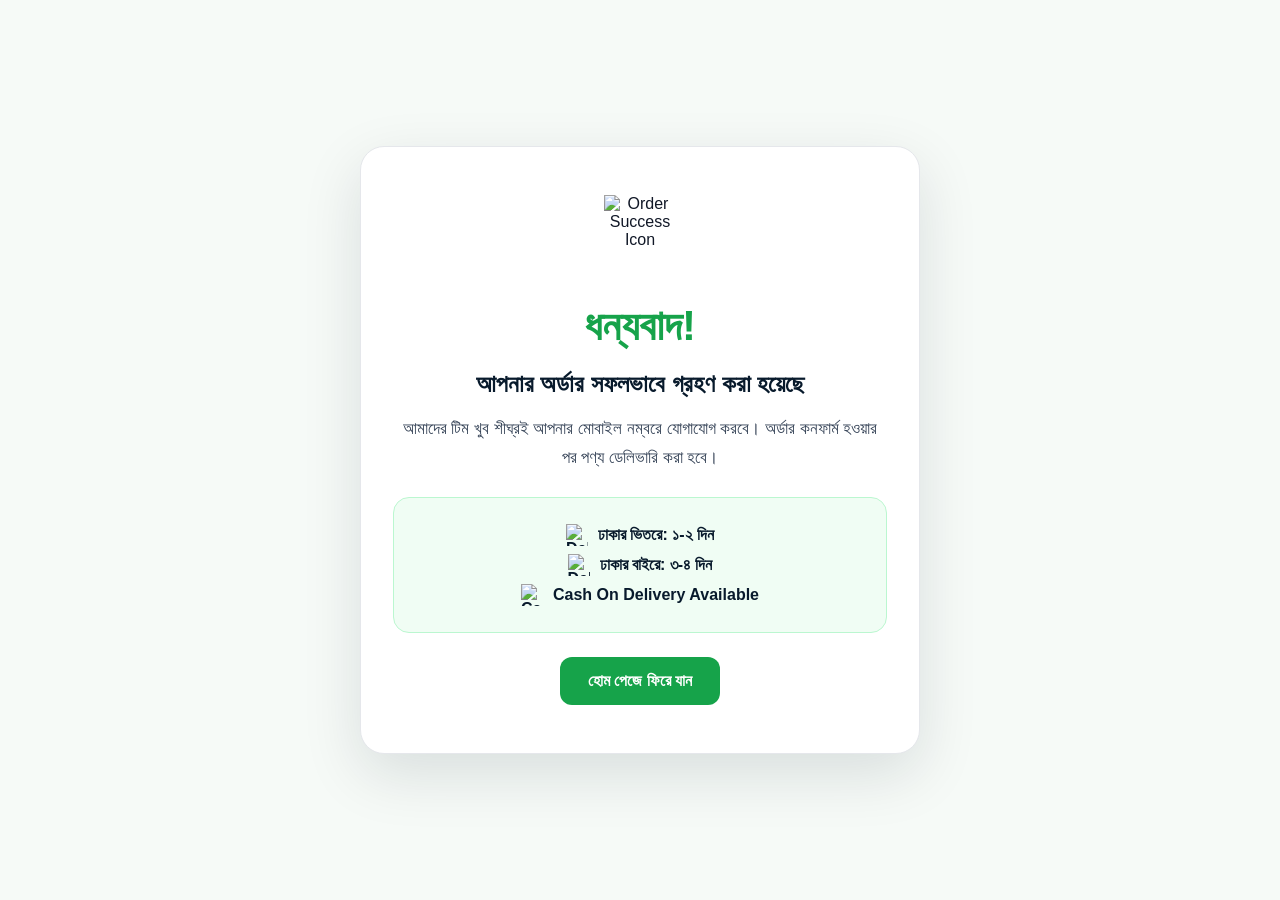
==== thank-you.html @ 84969d57 "Updated" ====
<!DOCTYPE html>
<html lang="bn">
<head>
  <meta charset="UTF-8" />
  <meta name="viewport" content="width=device-width, initial-scale=1.0" />
  <title>Order Received - Galaxy Fashion BD</title>
  <link rel="stylesheet" href="styles.css" />
</head>
<body>

  <!-- Thank You Page Start -->
  <section class="thank-you-page">
    <div class="thank-you-card">

      <div class="thank-you-icon">
        <img src="assets/icons/check.svg" alt="Order Success Icon">
      </div>

      <h1>ধন্যবাদ!</h1>
      <h2>আপনার অর্ডার সফলভাবে গ্রহণ করা হয়েছে</h2>

      <p>
        আমাদের টিম খুব শীঘ্রই আপনার মোবাইল নম্বরে যোগাযোগ করবে।
        অর্ডার কনফার্ম হওয়ার পর পণ্য ডেলিভারি করা হবে।
      </p>

      <div class="thank-you-info">
        <div class="thank-you-info-item">
          <img src="assets/icons/delivery.svg" alt="Delivery Icon">
          <span>ঢাকার ভিতরে: ১-২ দিন</span>
        </div>

        <div class="thank-you-info-item">
          <img src="assets/icons/delivery.svg" alt="Delivery Icon">
          <span>ঢাকার বাইরে: ৩-৪ দিন</span>
        </div>

        <div class="thank-you-info-item">
          <img src="assets/icons/cash.svg" alt="Cash On Delivery Icon">
          <span>Cash On Delivery Available</span>
        </div>
      </div>

      <a href="/" class="thank-you-btn">হোম পেজে ফিরে যান</a>

    </div>
  </section>
  <!-- Thank You Page End -->

</body>
</html>
---- styles.css ----
/* =========================================================
   GALAXY FASHION BD - GLOBAL DESIGN VARIABLES
   Change font, colors, spacing, radius, container width here.
========================================================= */
:root {
   --container-width: 1440px;
   /* Main content container width */
   --container-gap: 36px;

   --font-family: Inter, "Segoe UI", Arial, sans-serif;
   --font-size-base: 16px;
   --font-size-small: 14px;
   --font-size-h2: 22px;
   --font-size-h3: 20px;

   --color-dark: #061827;
   --color-dark-2: #09243a;
   --color-green: #07933e;
   --color-green-2: #16a34a;
   --color-orange: #f59e0b;
   --color-orange-2: #fb7c10;
   --color-bg: #f7faf8;
   --color-card: #ffffff;
   --color-text: #111827;
   --color-muted: #667085;
   --color-border: #e5e7eb;
   --color-soft-green: #f2fbf5;

   --radius-sm: 8px;
   --radius-md: 12px;
   --radius-lg: 18px;
   --radius-xl: 24px;

   --shadow-sm: 0 6px 16px rgba(6, 24, 39, .06);
   --shadow-md: 0 12px 30px rgba(6, 24, 39, .09);
   --shadow-hover: 0 18px 38px rgba(6, 24, 39, .16);

   --space-xs: 8px;
   --space-sm: 12px;
   --space-md: 18px;
   --space-lg: 26px;
   --space-xl: 36px;
   --header-height: 74px;
}

/* ================= RESET / BASE START ================= */
* {
   box-sizing: border-box
}

html {
   scroll-behavior: smooth
}

body {
   margin: 0;
   font-family: var(--font-family);
   font-size: var(--font-size-base);
   background: var(--color-bg);
   color: var(--color-text)
}

img {
   max-width: 100%;
   display: block
}

a {
   text-decoration: none;
   color: inherit
}

button,
input,
textarea {
   font-family: inherit
}

.hidden {
   display: none !important
}

.container,
.section-pad {
   width: min(var(--container-width), calc(100% - var(--container-gap)));
   margin-inline: auto
}

/* ================= RESET / BASE END ================= */

/* ================= HEADER SECTION START ================= */
.site-header {
   position: sticky;
   top: 0;
   z-index: 50;
   height: var(--header-height);
   background: linear-gradient(90deg, var(--color-dark), #07111e);
   color: #fff;
   box-shadow: 0 4px 20px rgba(0, 0, 0, .18)
}

.header-inner {
   height: 100%;
   display: flex;
   align-items: center;
   justify-content: space-between;
   gap: var(--space-md)
}

.brand,
.footer h2 {
   font-weight: 900;
   font-size: 25px;
   letter-spacing: -.8px;
   white-space: nowrap
}

.brand span,
.footer span {
   color: #10b64e
}

.header-trust {
   display: flex;
   align-items: center;
   gap: 34px;
   font-weight: 800;
   font-size: var(--font-size-small)
}

.header-trust span,
.header-btn {
   display: inline-flex;
   align-items: center;
   gap: 8px
}

.header-trust img {
   width: 18px;
   height: 18px;
   object-fit: contain
}

.header-btn {
   background: linear-gradient(135deg, var(--color-green), var(--color-green-2));
   color: #fff;
   border: 0;
   border-radius: var(--radius-sm);
   padding: 14px 22px;
   font-weight: 900;
   box-shadow: 0 10px 20px rgba(7, 147, 62, .22)
}

.header-btn img {
   width: 16px;
   height: 16px
}

/* ================= HEADER SECTION END ================= */

/* ================= HERO SLIDER START =================
   Hero is full width and only image based.
====================================================== */
.hero-slider {
   position: relative;
   overflow: hidden;
   background: var(--color-dark)
}

.hero-track {
   height: 560px;
   position: relative
}

.hero-slide {
   position: absolute;
   inset: 0;
   opacity: 0;
   visibility: hidden;
   transition: opacity .55s ease, visibility .55s ease
}

.hero-slide.active {
   opacity: 1;
   visibility: visible
}

.hero-slide picture,
.hero-slide img {
   width: 100%;
   height: 100%;
   display: block
}

.hero-slide img {
   object-fit: cover
}

.slider-arrow {
   position: absolute;
   top: 50%;
   transform: translateY(-50%);
   z-index: 4;
   width: 54px;
   height: 54px;
   border-radius: 50%;
   border: 0;
   background: #fff;
   color: var(--color-dark);
   font-size: 44px;
   line-height: 1;
   cursor: pointer;
   box-shadow: var(--shadow-md)
}

.slider-arrow.prev {
   left: 22px
}

.slider-arrow.next {
   right: 22px
}

.slider-dots {
   position: absolute;
   left: 50%;
   bottom: 28px;
   transform: translateX(-50%);
   display: flex;
   gap: 10px;
   z-index: 5
}

.slider-dots button {
   width: 13px;
   height: 13px;
   border-radius: 999px;
   border: 0;
   background: rgba(255, 255, 255, .72);
   cursor: pointer;
   transition: .25s
}

.slider-dots button.active {
   width: 34px;
   background: var(--color-green)
}

/* ================= HERO SLIDER END ================= */

/* ================= OFFER HIGHLIGHT CARDS START ================= */
.offer-cards {
   display: grid;
   grid-template-columns: repeat(5, 1fr);
   gap: var(--space-lg);
   padding: var(--space-xl) 0
}

.offer-card {
   background: var(--color-card);
   border: 1px solid var(--color-border);
   border-radius: var(--radius-lg);
   min-height: 150px;
   display: flex;
   flex-direction: column;
   align-items: center;
   justify-content: center;
   text-align: center;
   padding: 20px;
   box-shadow: var(--shadow-sm);
   transition: transform .25s ease, box-shadow .25s ease, border-color .25s ease
}

.offer-card:hover {
   transform: translateY(-5px);
   box-shadow: var(--shadow-hover);
   border-color: #b8e2c7
}

.offer-card img {
   width: 36px;
   height: 36px;
   object-fit: contain;
   margin-bottom: 12px
}

.offer-card strong {
   line-height: 1.45;
   font-size: 18px
}

.offer-card b {
   color: var(--color-green);
   font-size: 20px;
   margin-top: 6px;
   line-height: 1.35
}

/* ================= OFFER HIGHLIGHT CARDS END ================= */

/* ================= PRODUCT SHOWCASE GRID START ================= */
.showcase {
   display: grid;
   grid-template-columns: repeat(2, 1fr);
   gap: var(--space-xl);
   padding-bottom: var(--space-xl)
}

.showcase-card {
   background: var(--color-card);
   border: 1px solid var(--color-border);
   border-radius: var(--radius-xl);
   overflow: hidden;
   box-shadow: var(--shadow-sm);
   transition: transform .25s ease, box-shadow .25s ease
}

.showcase-card:hover {
   transform: translateY(-4px);
   box-shadow: var(--shadow-hover)
}

.showcase-card>img {
   width: 100%;
   height: 300px;
   object-fit: cover
}

.showcase-content {
   padding: 22px 26px;
   text-align: center
}

.showcase-content span {
   color: var(--color-green);
   font-weight: 900;
   letter-spacing: .4px
}

.showcase-content h3 {
   font-size: 34px;
   margin: 8px 0 12px;
   line-height: 1.15
}

.showcase-content p {
   font-size: 18px;
   line-height: 1.65;
   margin: 0;
   color: #1f2937
}

/* ================= PRODUCT SHOWCASE GRID END ================= */

/* ================= CHECKOUT SECTION START ================= */
.checkout {
   display: grid;
   grid-template-columns: 1.18fr .82fr;
   gap: var(--space-xl);
   align-items: start;
   padding-bottom: 0
}

.checkout-left {
   display: grid;
   gap: var(--space-lg)
}

.panel {
   background: var(--color-card);
   border: 1px solid var(--color-border);
   border-radius: var(--radius-lg);
   box-shadow: var(--shadow-sm);
   padding: 26px
}

.panel h2 {
   display: flex;
   align-items: center;
   gap: 12px;
   margin: 0 0 22px;
   font-size: var(--font-size-h2)
}

.panel h2 span {
   width: 32px;
   height: 32px;
   border-radius: 50%;
   background: var(--color-green);
   color: #fff;
   display: grid;
   place-items: center;
   font-size: 16px;
   font-weight: 900
}

/* ================= CHECKOUT SECTION END ================= */

/* ================= CART / YOUR PRODUCTS START ================= */
.cart-items {
   display: grid;
   gap: 16px
}

.cart-item {
   display: grid;
   grid-template-columns: 92px 1fr auto;
   align-items: center;
   gap: 16px;
   border: 1px solid var(--color-border);
   border-radius: var(--radius-md);
   padding: 16px;
   background: #fff;
   transition: .25s
}

.cart-item:first-child {
   border-color: #a7e0b9;
   background: linear-gradient(90deg, #f4fff7, #fff)
}

.cart-item:hover {
   box-shadow: var(--shadow-sm)
}

.cart-item img {
   width: 86px;
   height: 76px;
   object-fit: cover;
   border-radius: 8px
}

.cart-item h3 {
   font-size: 16px;
   margin: 0 0 4px
}

.cart-item p {
   margin: 3px 0;
   color: var(--color-muted);
   font-size: 13px
}

.qty {
   margin-top: 10px;
   display: inline-flex;
   align-items: center;
   border: 1px solid var(--color-border);
   border-radius: 8px;
   overflow: hidden;
   background: #fff
}

.qty button {
   width: 38px;
   height: 32px;
   border: 0;
   background: #fff;
   font-size: 20px;
   cursor: pointer
}

.qty span {
   min-width: 44px;
   text-align: center;
   border-inline: 1px solid var(--color-border);
   height: 32px;
   line-height: 32px
}

.item-price {
   font-weight: 900;
   font-size: 18px;
   white-space: nowrap
}

/* ================= CART / YOUR PRODUCTS END ================= */

/* ================= BILLING DETAILS FORM START ================= */
.form-grid.simple {
   display: grid;
   gap: 18px
}

.form-grid label,
.note-label {
   display: grid;
   gap: 8px;
   font-weight: 800
}

input,
textarea {
   width: 100%;
   border: 1px solid #cfd8e3;
   border-radius: var(--radius-sm);
   padding: 14px 16px;
   font-size: 16px;
   background: #fff;
   outline: none;
   transition: border-color .2s, box-shadow .2s
}

input:focus,
textarea:focus {
   border-color: var(--color-green);
   box-shadow: 0 0 0 4px rgba(7, 147, 62, .12)
}

.size-box {
   border: 1px solid #cfd8e3;
   border-radius: var(--radius-md);
   padding: 18px 22px;
   margin: 22px 0;
   display: grid;
   gap: 14px
}

.size-box legend {
   font-weight: 900;
   padding-right: 12px
}

.size-box label {
   display: flex;
   align-items: center;
   gap: 12px;
   font-size: 17px;
   cursor: pointer
}

.size-box input {
   width: 22px;
   height: 22px;
   accent-color: var(--color-green)
}

textarea {
   min-height: 120px;
   resize: vertical
}

.note-label {
   margin-top: 0
}

/* ================= BILLING DETAILS FORM END ================= */

/* ================= ORDER SUMMARY START ================= */
.checkout-right {
   position: sticky;
   top: calc(var(--header-height) + 20px)
}

.summary-head,
.summary-row,
.summary-total {
   display: flex;
   align-items: center;
   justify-content: space-between;
   gap: 20px;
   padding: 15px 0;
   border-bottom: 1px solid var(--color-border)
}

.summary-item {
   display: grid;
   grid-template-columns: 70px 1fr auto;
   align-items: center;
   gap: 14px;
   padding: 14px 0;
   border-bottom: 1px solid var(--color-border)
}

.summary-item img {
   width: 64px;
   height: 64px;
   object-fit: cover;
   border-radius: 7px
}

.summary-item h3 {
   font-size: 16px;
   margin: 0 0 4px
}

.summary-item p {
   margin: 0;
   color: var(--color-muted)
}

.shipment-row {
   display: grid;
   grid-template-columns: 1fr auto;
   align-items: center;
   gap: 18px;
   padding: 22px 0;
   border-bottom: 1px solid var(--color-border)
}

.shipment-row>span {
   font-size: 20px
}

.shipment-box {
   border: 1px solid #cfd8e3;
   border-radius: var(--radius-md);
   padding: 16px 22px;
   display: grid;
   gap: 16px;
   min-width: 220px
}

.shipment-box label {
   font-size: 17px;
   line-height: 1.6;
   cursor: pointer
}

.shipment-box input {
   width: 22px;
   height: 22px;
   margin-right: 10px;
   accent-color: var(--color-green);
   vertical-align: middle
}

.summary-total {
   border-bottom: 0;
   padding-top: 22px
}

.summary-total strong {
   font-size: 34px;
   color: var(--color-green)
}

.delivery-note {
   display: flex;
   gap: 16px;
   border: 1px solid #9bd9b2;
   background: var(--color-soft-green);
   border-radius: var(--radius-md);
   padding: 20px;
   margin-top: 22px
}

.delivery-note img {
   width: 30px;
   height: 30px
}

.delivery-note h3 {
   margin: 0 0 8px
}

.delivery-note p {
   margin: 0;
   line-height: 1.7
}

.order-button-wrap {
   grid-column: 1/-1;
   background: #fff;
   padding: 0 0 18px;
   border-radius: 0 0 var(--radius-lg) var(--radius-lg);
   margin-top: 20px;
}

.place-order {
   width: 100%;
   min-height: 64px;
   background: linear-gradient(135deg, var(--color-orange), var(--color-orange-2));
   color: #fff;
   border: 0;
   border-radius: var(--radius-sm);
   font-size: 24px;
   font-weight: 900;
   display: flex;
   align-items: center;
   justify-content: center;
   gap: 12px;
   cursor: pointer;
   box-shadow: 0 12px 26px rgba(245, 158, 11, .24)
}

.place-order img {
   width: 20px;
   height: 20px
}

/* ================= ORDER SUMMARY END ================= */

/* ================= RELATED PRODUCTS START ================= */
.related {
   margin-top: 30px;
   text-align: center
}

.related h2 {
   margin: 0 0 20px;
   font-size: 28px
}

.product-row {
   display: grid;
   grid-template-columns: repeat(5, 1fr);
   gap: 22px
}

.product-card {
   background: #fff;
   border: 1px solid var(--color-border);
   border-radius: 14px;
   overflow: hidden;
   box-shadow: var(--shadow-sm);
   transition: transform .25s ease, box-shadow .25s ease
}

.product-card:hover {
   transform: translateY(-5px);
   box-shadow: var(--shadow-hover)
}

.product-card img {
   height: 170px;
   width: 100%;
   object-fit: cover;
   cursor: zoom-in
}

.product-card h3 {
   font-size: 15px;
   margin: 14px 10px 4px
}

.product-card b {
   color: var(--color-green)
}

.add-btn {
   width: calc(100% - 26px);
   margin: 13px;
   border: 1px solid var(--color-green);
   background: #fff;
   color: var(--color-green);
   border-radius: 6px;
   height: 40px;
   font-weight: 900;
   cursor: pointer
}

.add-btn.added {
   background: var(--color-green);
   color: #fff
}

/* ================= RELATED PRODUCTS END ================= */

/* ================= WHY CHOOSE US START ================= */
.why {
   display: grid;
   grid-template-columns: repeat(5, 1fr);
   gap: 10px;
   text-align: center;
   margin-top: 36px
}

.why div {
   background: #fff;
   padding: 20px;
   border-radius: 12px
}

.why img {
   width: 30px;
   height: 30px;
   margin: 0 auto 10px
}

.why b,
.why span {
   display: block
}

.why span {
   font-size: 13px;
   color: var(--color-muted);
   margin-top: 5px
}

/* ================= WHY CHOOSE US END ================= */

/* ================= FOOTER SECTION START ================= */
.footer {
   background: linear-gradient(90deg, var(--color-dark), #07111e);
   color: #fff;
   margin-top: 28px;
   padding: 42px 0
}

.footer-inner {
   display: grid;
   grid-template-columns: 1fr 1fr;
   gap: 40px
}

.footer p {
   color: #d8e0ea;
   line-height: 1.7
}

.footer p img {
   width: 18px;
   height: 18px;
   display: inline-block;
   vertical-align: middle;
   margin-right: 8px
}

.socials {
   display: flex;
   gap: 12px
}

.socials a {
   width: 38px;
   height: 38px;
   border-radius: 50%;
   background: #1b3043;
   display: grid;
   place-items: center
}

.socials img {
   width: 18px;
   height: 18px
}

/* ================= FOOTER SECTION END ================= */

/* ================= FLOATING CONTACT BUTTON START ================= */
.fab {
   position: fixed;
   right: 26px;
   bottom: 24px;
   z-index: 80;
   display: flex;
   gap: 12px;
   align-items: center
}

.fab-action,
.fab-main {
   width: 60px;
   height: 60px;
   border-radius: 50%;
   border: 0;
   display: grid;
   place-items: center;
   box-shadow: 0 10px 24px #0003;
   transition: transform .28s ease, opacity .28s ease
}

.fab-action:first-child {
   background: #10d883
}

.fab-action:nth-child(2) {
   background: #25d366
}

.fab-action img {
   width: 27px;
   height: 27px
}

.fab-main {
   background: #9b73d6;
   color: #fff;
   cursor: pointer;
   font-size: 34px
}

.fab-main span {
   display: block;
   line-height: 1;
   transition: transform .28s ease
}

.fab:not(.collapsed) .fab-main span {
   transform: rotate(45deg)
}

.fab.collapsed .fab-action {
   opacity: 0;
   transform: translateX(22px) scale(.8);
   pointer-events: none
}

/* ================= FLOATING CONTACT BUTTON END ================= */

/* ================= LIGHTBOX START ================= */
.lightbox {
   position: fixed;
   inset: 0;
   background: rgba(0, 0, 0, .82);
   z-index: 100;
   display: none;
   align-items: center;
   justify-content: center;
   flex-direction: column;
   padding: 28px
}

.lightbox.open {
   display: flex
}

.lightbox-content {
   position: relative;
   display: flex;
   align-items: center;
   justify-content: center
}

.lightbox-content>img {
   max-height: 72vh;
   max-width: min(920px, 78vw);
   border-radius: 16px;
   background: #fff;
   box-shadow: 0 20px 70px rgba(0, 0, 0, .35)
}

.lightbox-close,
.lightbox-arrow {
   position: absolute;
   border: 0;
   border-radius: 50%;
   background: #fff;
   color: #111;
   cursor: pointer;
   z-index: 2
}

.lightbox-close {
   top: 22px;
   right: 24px;
   width: 54px;
   height: 54px;
   font-size: 38px
}

.lightbox-arrow {
   top: 50%;
   transform: translateY(-50%);
   width: 54px;
   height: 54px;
   font-size: 40px
}

.lb-prev {
   left: -78px
}

.lb-next {
   right: -78px
}

.lightbox-thumbs {
   display: flex;
   gap: 10px;
   margin-top: 16px
}

.lightbox-thumbs img {
   width: 78px;
   height: 62px;
   object-fit: cover;
   border: 3px solid transparent;
   border-radius: 8px;
   cursor: pointer;
   background: #fff
}

.lightbox-thumbs img.active {
   border-color: var(--color-green)
}

/* ================= LIGHTBOX END ================= */

/* ================= RESPONSIVE START ================= */
@media(max-width:1100px) {
   .header-trust {
      display: none
   }

   .offer-cards,
   .why {
      grid-template-columns: repeat(2, 1fr)
   }

   .showcase,
   .checkout {
      grid-template-columns: 1fr
   }

   .checkout-right {
      position: static
   }

   .product-row {
      grid-template-columns: repeat(2, 1fr)
   }

   .order-button-wrap {
      padding-top: 0
   }

   .lightbox-content>img {
      max-width: 74vw
   }

   .lb-prev {
      left: -64px
   }

   .lb-next {
      right: -64px
   }
}

@media(max-width:767px) {
   :root {
      --container-gap: 22px;
      --header-height: 66px
   }

   .brand {
      font-size: 20px
   }

   .header-btn {
      padding: 11px 12px;
      font-size: 13px
   }

   .hero-track {
      height: 430px
   }

   .slider-arrow {
      width: 40px;
      height: 40px;
      font-size: 32px
   }

   .slider-arrow.prev {
      left: 12px
   }

   .slider-arrow.next {
      right: 12px
   }

   .offer-cards {
      grid-template-columns: 1fr;
      gap: 14px
   }

   .offer-card {
      min-height: 125px
   }

   .showcase {
      gap: 18px
   }

   .showcase-card>img {
      height: 230px
   }

   .showcase-content h3 {
      font-size: 28px
   }

   .checkout {
      width: calc(100% - 22px);
      gap: 18px
   }

   .panel {
      padding: 18px
   }

   .cart-item {
      grid-template-columns: 64px 1fr;
      position: relative
   }

   .cart-item img {
      width: 60px;
      height: 60px
   }

   .item-price {
      grid-column: 2;
      text-align: left
   }

   .summary-item {
      grid-template-columns: 55px 1fr auto
   }

   .summary-item img {
      width: 50px;
      height: 50px
   }

   .shipment-row {
      grid-template-columns: 1fr
   }

   .shipment-box {
      margin-top: 12px;
      width: 100%
   }

   .summary-total strong {
      font-size: 28px
   }

   .delivery-note {
      padding: 16px
   }

   .place-order {
      font-size: 18px
   }

   .product-row {
      grid-template-columns: 1fr
   }

   .why {
      grid-template-columns: 1fr
   }

   .footer-inner {
      grid-template-columns: 1fr
   }

   .footer {
      padding-bottom: 110px
   }

   .fab {
      right: 14px;
      bottom: 16px
   }

   .fab-action,
   .fab-main {
      width: 52px;
      height: 52px
   }

   .lightbox {
      padding: 18px
   }

   .lightbox-content>img {
      max-width: 72vw;
      max-height: 65vh
   }

   .lb-prev {
      left: -52px
   }

   .lb-next {
      right: -52px
   }

   .lightbox-close {
      width: 48px;
      height: 48px;
      font-size: 34px
   }

   .lightbox-thumbs img {
      width: 62px;
      height: 50px
   }
}

/* ================= RESPONSIVE END ================= */



/* Thank You Page Start */
.thank-you-page {
  min-height: 100vh;
  display: flex;
  align-items: center;
  justify-content: center;
  background: #f6faf7;
  padding: 24px;
}

.thank-you-card {
  max-width: 560px;
  width: 100%;
  background: #ffffff;
  text-align: center;
  padding: 48px 32px;
  border-radius: 24px;
  box-shadow: 0 20px 60px rgba(8, 26, 44, 0.12);
  border: 1px solid #e5e7eb;
}

.thank-you-icon {
  width: 72px;
  height: 72px;
  margin: 0 auto 18px;
}

.thank-you-icon img {
  width: 100%;
  height: 100%;
  object-fit: contain;
}

.thank-you-card h1 {
  font-size: 42px;
  color: #16a34a;
  margin-bottom: 10px;
}

.thank-you-card h2 {
  font-size: 24px;
  color: #081a2c;
  margin-bottom: 16px;
}

.thank-you-card p {
  font-size: 17px;
  line-height: 1.7;
  color: #334155;
}

.thank-you-info {
  margin: 24px 0;
  padding: 18px;
  background: #f0fdf4;
  border: 1px solid #bbf7d0;
  border-radius: 16px;
}

.thank-you-info-item {
  display: flex;
  align-items: center;
  justify-content: center;
  gap: 10px;
  margin: 8px 0;
  font-size: 16px;
  font-weight: 600;
  color: #081a2c;
}

.thank-you-info-item img {
  width: 22px;
  height: 22px;
  object-fit: contain;
}

.thank-you-btn {
  display: inline-flex;
  align-items: center;
  justify-content: center;
  background: #16a34a;
  color: #ffffff;
  padding: 15px 28px;
  border-radius: 12px;
  text-decoration: none;
  font-weight: 700;
}
/* Thank You Page End */
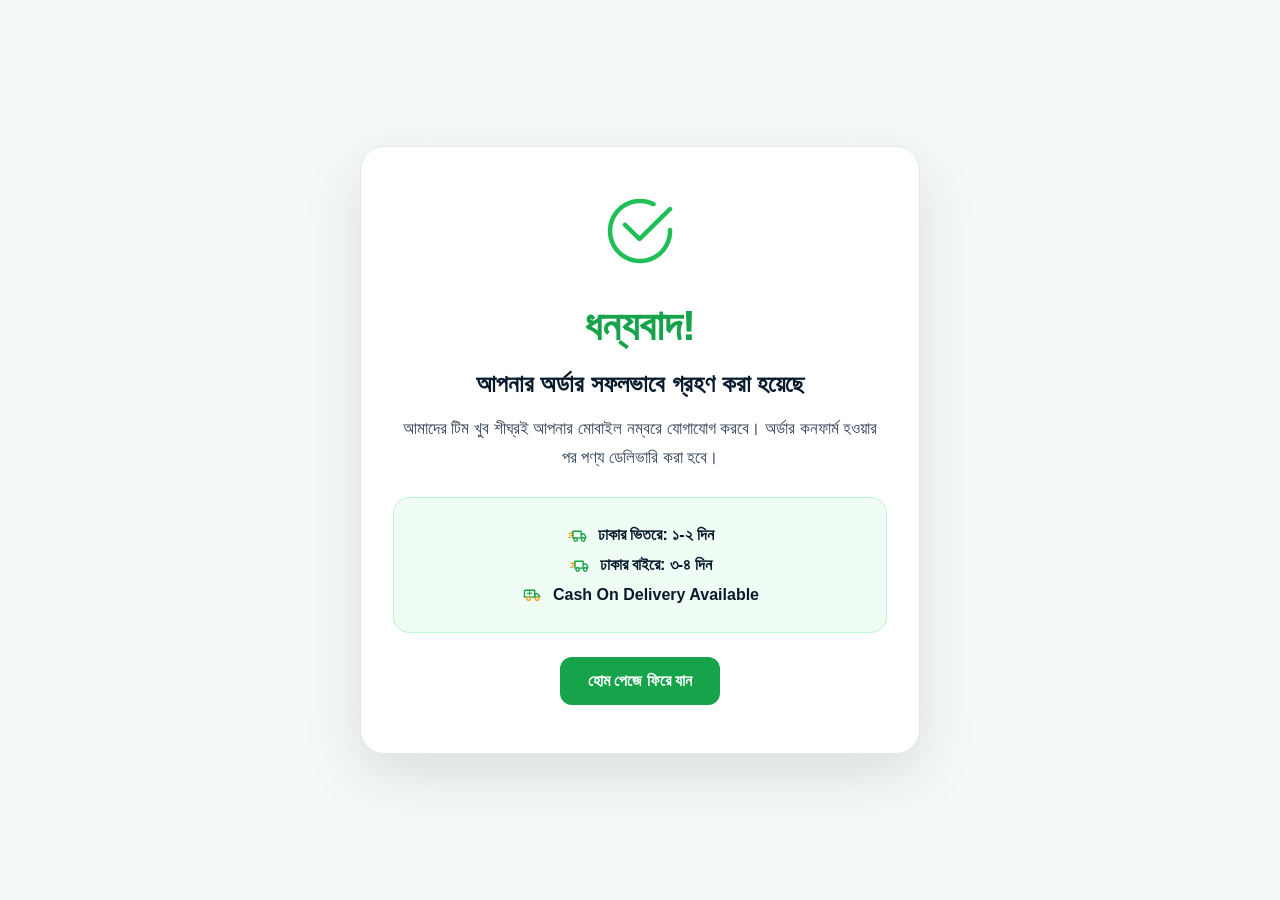
==== commit e684d673: "Updated" ====
--- a/thank-you.html
+++ b/thank-you.html
@@ -13,7 +13,7 @@
     <div class="thank-you-card">
 
       <div class="thank-you-icon">
-        <img src="assets/icons/check.svg" alt="Order Success Icon">
+        <img src="assets/check.png" alt="Order Success Icon">
       </div>
 
       <h1>ধন্যবাদ!</h1>
@@ -26,17 +26,17 @@
 
       <div class="thank-you-info">
         <div class="thank-you-info-item">
-          <img src="assets/icons/delivery.svg" alt="Delivery Icon">
+          <img src="assets/icon-fast-delivery.svg" alt="Delivery Icon">
           <span>ঢাকার ভিতরে: ১-২ দিন</span>
         </div>
 
         <div class="thank-you-info-item">
-          <img src="assets/icons/delivery.svg" alt="Delivery Icon">
+          <img src="assets/icon-fast-delivery.svg" alt="Delivery Icon">
           <span>ঢাকার বাইরে: ৩-৪ দিন</span>
         </div>
 
         <div class="thank-you-info-item">
-          <img src="assets/icons/cash.svg" alt="Cash On Delivery Icon">
+          <img src="assets/icon-cash-on-delivery.svg" alt="Cash On Delivery Icon">
           <span>Cash On Delivery Available</span>
         </div>
       </div>
--- a/styles.css
+++ b/styles.css
@@ -136,8 +136,8 @@
 }
 
 .header-trust img {
-   width: 18px;
-   height: 18px;
+   width: 24px;
+   height: 24px;
    object-fit: contain
 }
 
@@ -152,8 +152,8 @@
 }
 
 .header-btn img {
-   width: 16px;
-   height: 16px
+   width: 20px;
+   height: 20px
 }
 
 /* ================= HEADER SECTION END ================= */
@@ -210,7 +210,13 @@
    font-size: 44px;
    line-height: 1;
    cursor: pointer;
-   box-shadow: var(--shadow-md)
+   box-shadow: var(--shadow-md);
+   display: flex;
+   justify-content: center;
+   align-items: center;
+}
+.slider-arrow img{
+   height: 30px;
 }
 
 .slider-arrow.prev {
@@ -498,7 +504,7 @@
    font-size: 16px;
    background: #fff;
    outline: none;
-   transition: border-color .2s, box-shadow .2s
+   
 }
 
 input:focus,
@@ -629,6 +635,9 @@
    border-bottom: 0;
    padding-top: 22px
 }
+.summary-total b{
+      font-size: 28px
+   }
 
 .summary-total strong {
    font-size: 34px;
@@ -685,8 +694,7 @@
 }
 
 .place-order img {
-   width: 20px;
-   height: 20px
+   width: 30px;
 }
 
 /* ================= ORDER SUMMARY END ================= */
@@ -833,8 +841,8 @@
 }
 
 .socials img {
-   width: 18px;
-   height: 18px
+   width: 24px;
+   height: 24px
 }
 
 /* ================= FOOTER SECTION END ================= */
@@ -871,8 +879,7 @@
 }
 
 .fab-action img {
-   width: 27px;
-   height: 27px
+   width: 40px;
 }
 
 .fab-main {
@@ -886,6 +893,9 @@
    display: block;
    line-height: 1;
    transition: transform .28s ease
+}
+.fab-main span img{
+   height: 40px;
 }
 
 .fab:not(.collapsed) .fab-main span {
@@ -925,8 +935,8 @@
 }
 
 .lightbox-content>img {
-   max-height: 72vh;
-   max-width: min(920px, 78vw);
+   height: 300px;
+   width: 40vw;
    border-radius: 16px;
    background: #fff;
    box-shadow: 0 20px 70px rgba(0, 0, 0, .35)
@@ -956,7 +966,13 @@
    transform: translateY(-50%);
    width: 54px;
    height: 54px;
-   font-size: 40px
+   font-size: 40px;
+   display: flex;
+   justify-content: center;
+   align-items: center;
+}
+.lightbox-arrow img{
+   height: 30px;
 }
 
 .lb-prev {
@@ -1054,6 +1070,9 @@
       height: 40px;
       font-size: 32px
    }
+   .slider-arrow img{
+   height: 20px;
+}
 
    .slider-arrow.prev {
       left: 12px
@@ -1085,7 +1104,7 @@
    }
 
    .checkout {
-      width: calc(100% - 22px);
+      width: 100%;
       gap: 18px
    }
 
@@ -1125,6 +1144,10 @@
       margin-top: 12px;
       width: 100%
    }
+   .summary-total b{
+      font-size: 22px
+   }
+
 
    .summary-total strong {
       font-size: 28px
@@ -1164,16 +1187,33 @@
       width: 52px;
       height: 52px
    }
+   .fab-action img {
+   width: 30px;
+}
 
    .lightbox {
       padding: 18px
    }
 
    .lightbox-content>img {
-      max-width: 72vw;
-      max-height: 65vh
-   }
-
+      width: 70vw;
+      height: 300px;
+   }
+   .lightbox-arrow img{
+      height: 20px;
+   }
+   .lightbox-close {
+      top: 18px;
+      right: 18px;
+      width: 40px;
+      height: 40px;
+      font-size: 38px
+   }
+
+   .lightbox-arrow {
+      width: 35px;
+      height: 35px;
+   }
    .lb-prev {
       left: -52px
    }
@@ -1183,14 +1223,14 @@
    }
 
    .lightbox-close {
-      width: 48px;
-      height: 48px;
+      width: 35px;
+      height: 35px;
       font-size: 34px
    }
 
    .lightbox-thumbs img {
-      width: 62px;
-      height: 50px
+      width: 52px;
+      height: 40px
    }
 }
 
